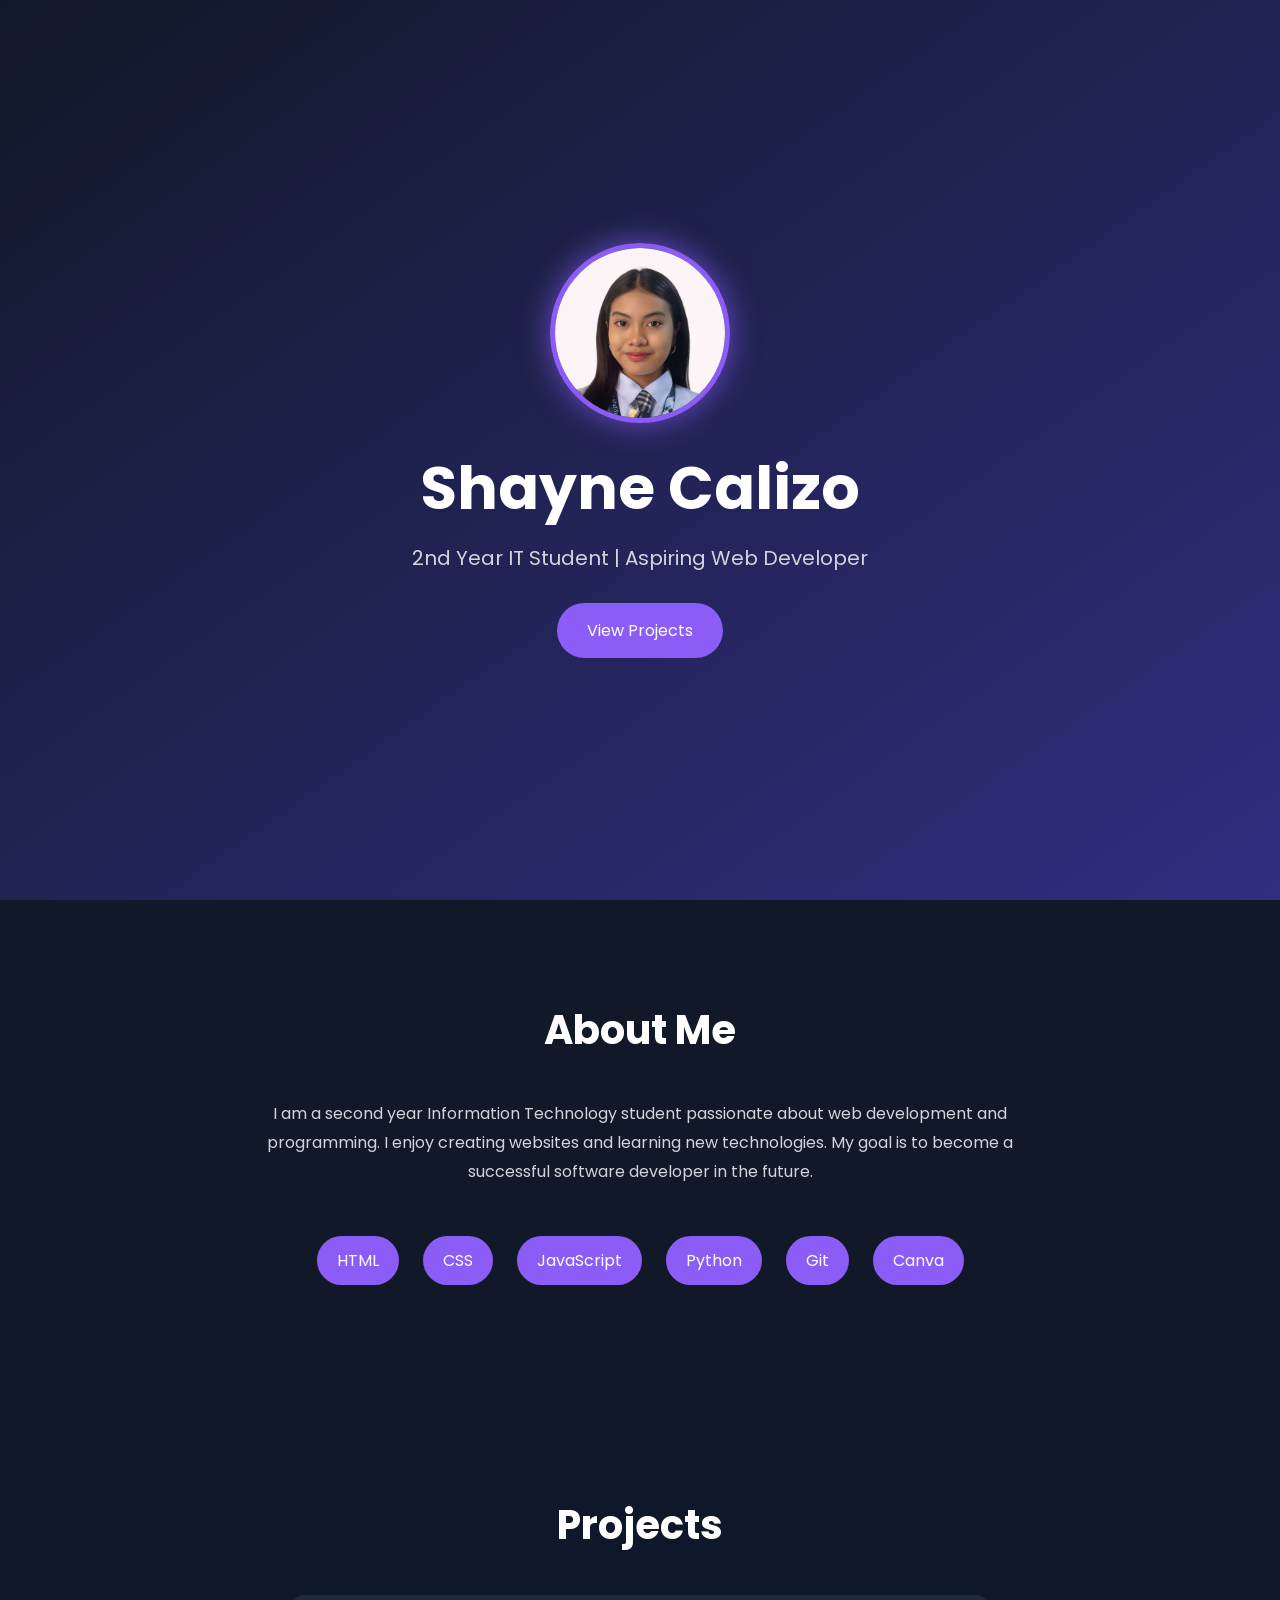
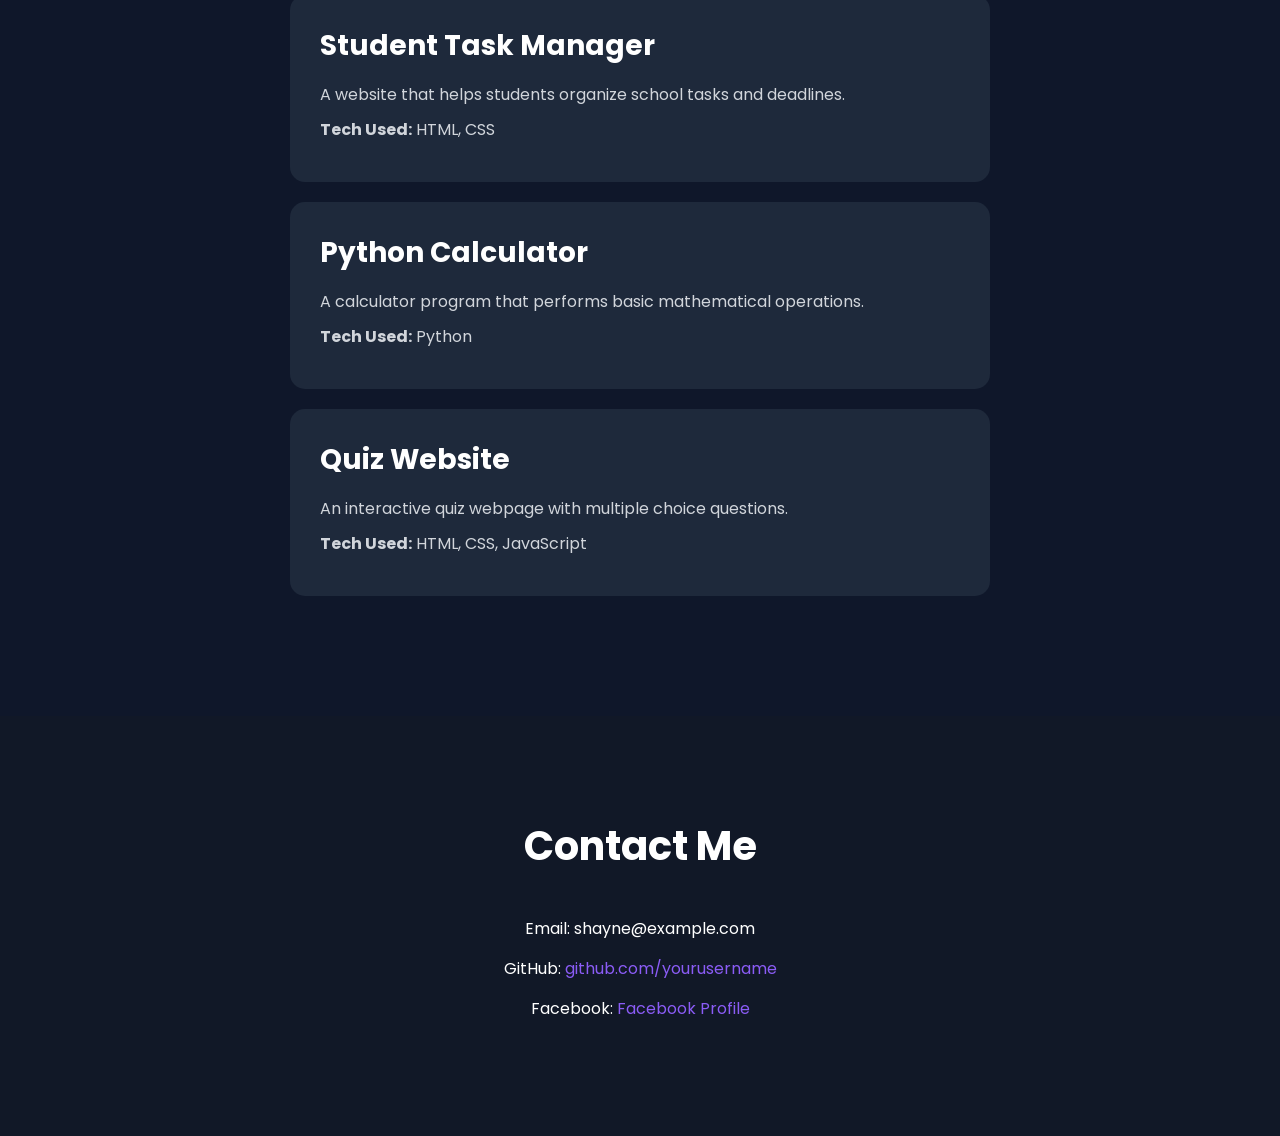
==== index.html @ b47bd121 "Changed title" ====
<!DOCTYPE html>
<html lang="en">
<head>
    <meta charset="UTF-8">
    <meta name="viewport" content="width=device-width, initial-scale=1.0">
    <title>Shayne Portfolio</title>

    <link rel="stylesheet" href="style.css">

    <link href="https://fonts.googleapis.com/css2?family=Poppins:wght@300;400;600;700&display=swap" rel="stylesheet">
</head>
<body>

    <!-- HERO -->

    <section class="hero">

        <img src="images/profile.jpg" alt="Profile" class="profile">

        <h1>Shayne Calizo</h1>

        <p>2nd Year IT Student | Aspiring Web Developer</p>

        <a href="#projects" class="btn">View Projects</a>

    </section>

    <!-- ABOUT -->

    <section class="about">

        <h2>About Me</h2>

        <p>
            I am a second year Information Technology student passionate about web development and programming.
            I enjoy creating websites and learning new technologies.
            My goal is to become a successful software developer in the future.
        </p>

        <div class="skills">

            <span>HTML</span>
            <span>CSS</span>
            <span>JavaScript</span>
            <span>Python</span>
            <span>Git</span>
            <span>Canva</span>

        </div>

    </section>

    <!-- PROJECTS -->

    <section class="projects" id="projects">

        <h2>Projects</h2>

        <div class="project-card">

            <h3>Student Task Manager</h3>

            <p>
                A website that helps students organize school tasks and deadlines.
            </p>

            <p><strong>Tech Used:</strong> HTML, CSS</p>

        </div>

        <div class="project-card">

            <h3>Python Calculator</h3>

            <p>
                A calculator program that performs basic mathematical operations.
            </p>

            <p><strong>Tech Used:</strong> Python</p>

        </div>

        <div class="project-card">

            <h3>Quiz Website</h3>

            <p>
                An interactive quiz webpage with multiple choice questions.
            </p>

            <p><strong>Tech Used:</strong> HTML, CSS, JavaScript</p>

        </div>

    </section>

    <!-- CONTACT -->

    <section class="contact">

        <h2>Contact Me</h2>

        <p>Email: shayne@example.com</p>

        <p>
            GitHub:
            <a href="https://github.com/yourusername" target="_blank">
                github.com/yourusername
            </a>
        </p>

        <p>
            Facebook:
            <a href="https://facebook.com/" target="_blank">
                Facebook Profile
            </a>
        </p>

    </section>

</body>
</html>
---- style.css ----
*{
    margin:0;
    padding:0;
    box-sizing:border-box;
}

html{
    scroll-behavior:smooth;
}

body{
    font-family:'Poppins',sans-serif;
    background:#0f172a;
    color:white;
}

/* HERO */

.hero{
    height:100vh;
    display:flex;
    justify-content:center;
    align-items:center;
    flex-direction:column;
    text-align:center;
    background:linear-gradient(to bottom right,#111827,#312e81);
    padding:20px;
}

.profile{
    width:180px;
    height:180px;
    border-radius:50%;
    object-fit:cover;
    border:5px solid #8b5cf6;
    box-shadow:0 0 30px rgba(139,92,246,0.7);
    margin-bottom:20px;
}

.hero h1{
    font-size:60px;
}

.hero p{
    margin-top:10px;
    color:#d1d5db;
    font-size:20px;
}

.btn{
    margin-top:30px;
    background:#8b5cf6;
    padding:15px 30px;
    border-radius:30px;
    text-decoration:none;
    color:white;
    transition:0.3s;
}

.btn:hover{
    transform:scale(1.1);
}

/* SECTION */

section{
    padding:100px 10%;
}

.about,
.contact{
    background:#111827;
}

.projects{
    background:#0f172a;
}

h2{
    text-align:center;
    margin-bottom:40px;
    font-size:40px;
}

/* ABOUT */

.about p{
    max-width:800px;
    margin:auto;
    text-align:center;
    line-height:1.8;
    color:#d1d5db;
}

.skills{
    margin-top:40px;
    text-align:center;
}

.skills span{
    display:inline-block;
    margin:10px;
    background:#8b5cf6;
    padding:12px 20px;
    border-radius:30px;
    transition:0.3s;
}

.skills span:hover{
    transform:translateY(-5px);
}

/* PROJECTS */

.project-card{
    background:#1e293b;
    max-width:700px;
    margin:20px auto;
    padding:30px;
    border-radius:15px;
    transition:0.3s;
}

.project-card:hover{
    transform:translateY(-10px);
    border:1px solid #8b5cf6;
}

.project-card h3{
    margin-bottom:15px;
    font-size:28px;
}

.project-card p{
    margin-bottom:10px;
    color:#d1d5db;
}

/* CONTACT */

.contact{
    text-align:center;
}

.contact p{
    margin:15px 0;
}

.contact a{
    color:#8b5cf6;
    text-decoration:none;
}

/* MOBILE */

@media(max-width:768px){

    .hero h1{
        font-size:40px;
    }

    .hero p{
        font-size:16px;
    }

    section{
        padding:80px 8%;
    }

}
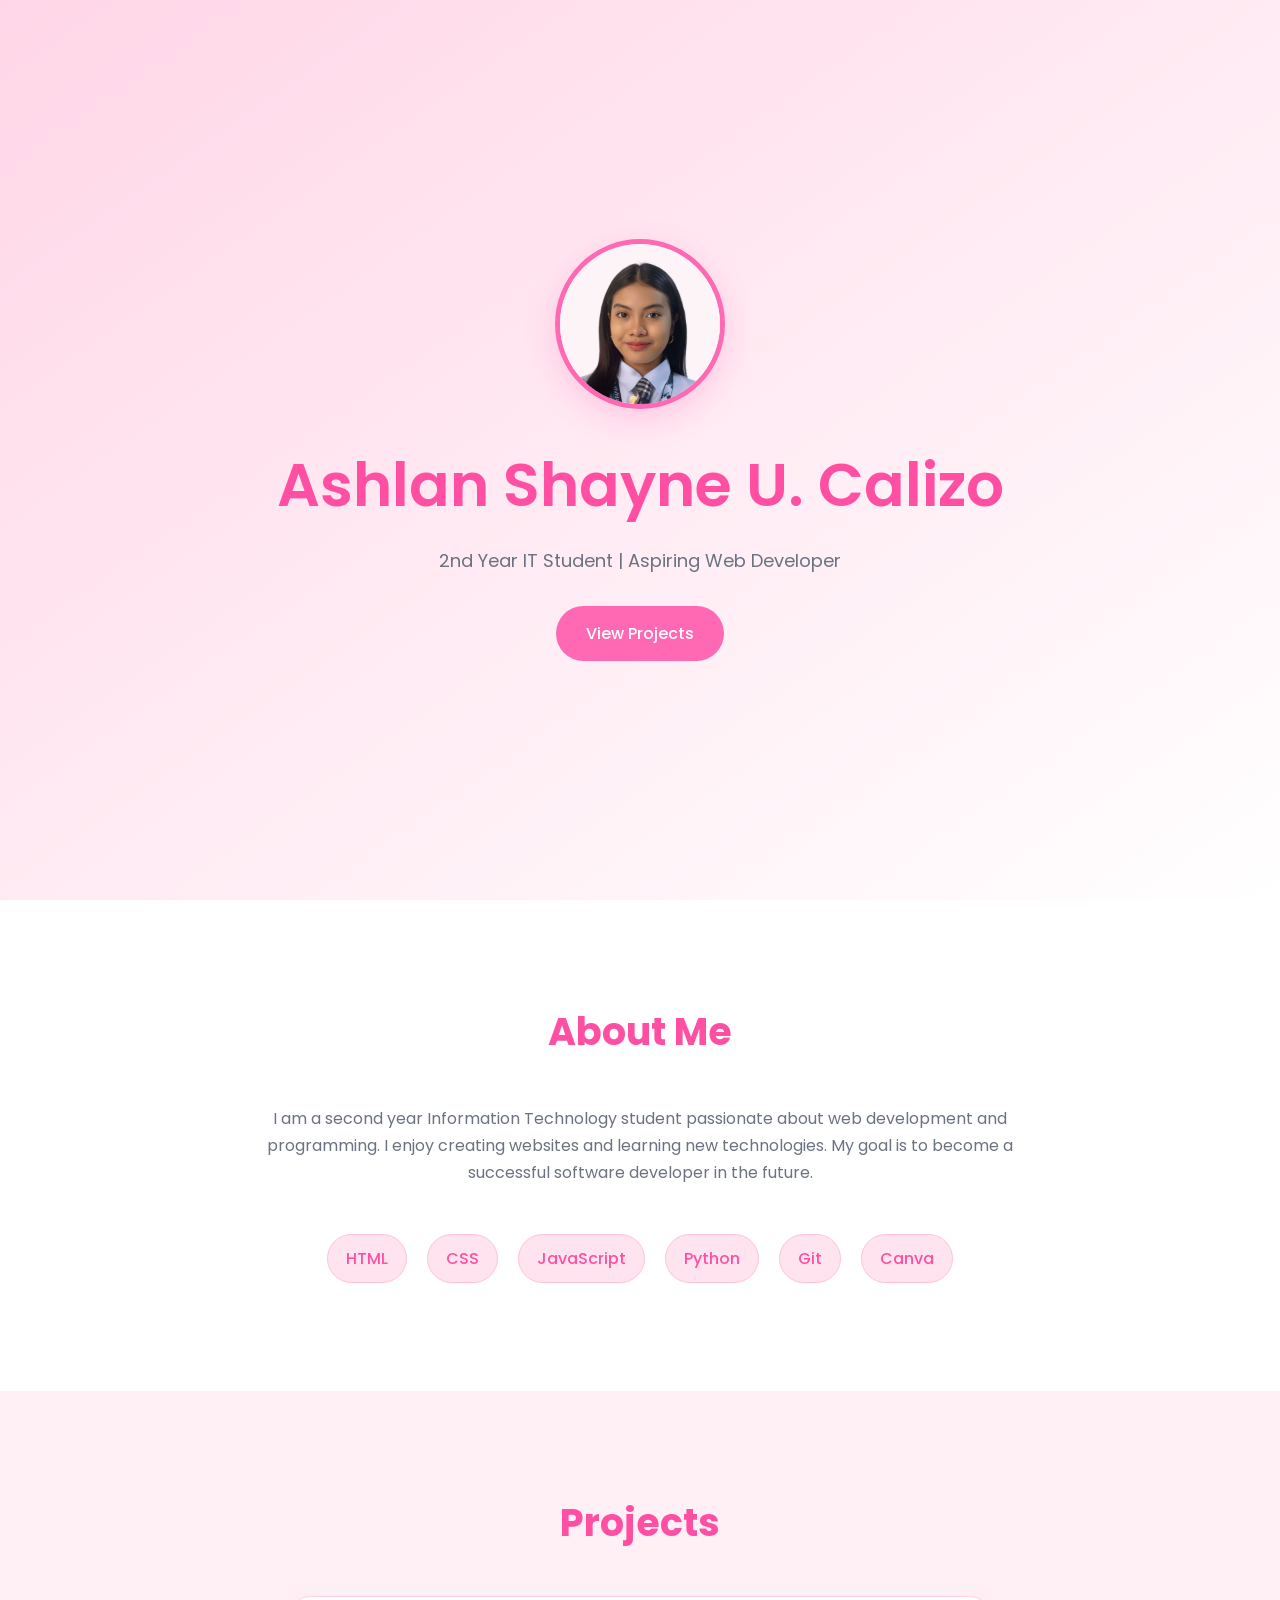
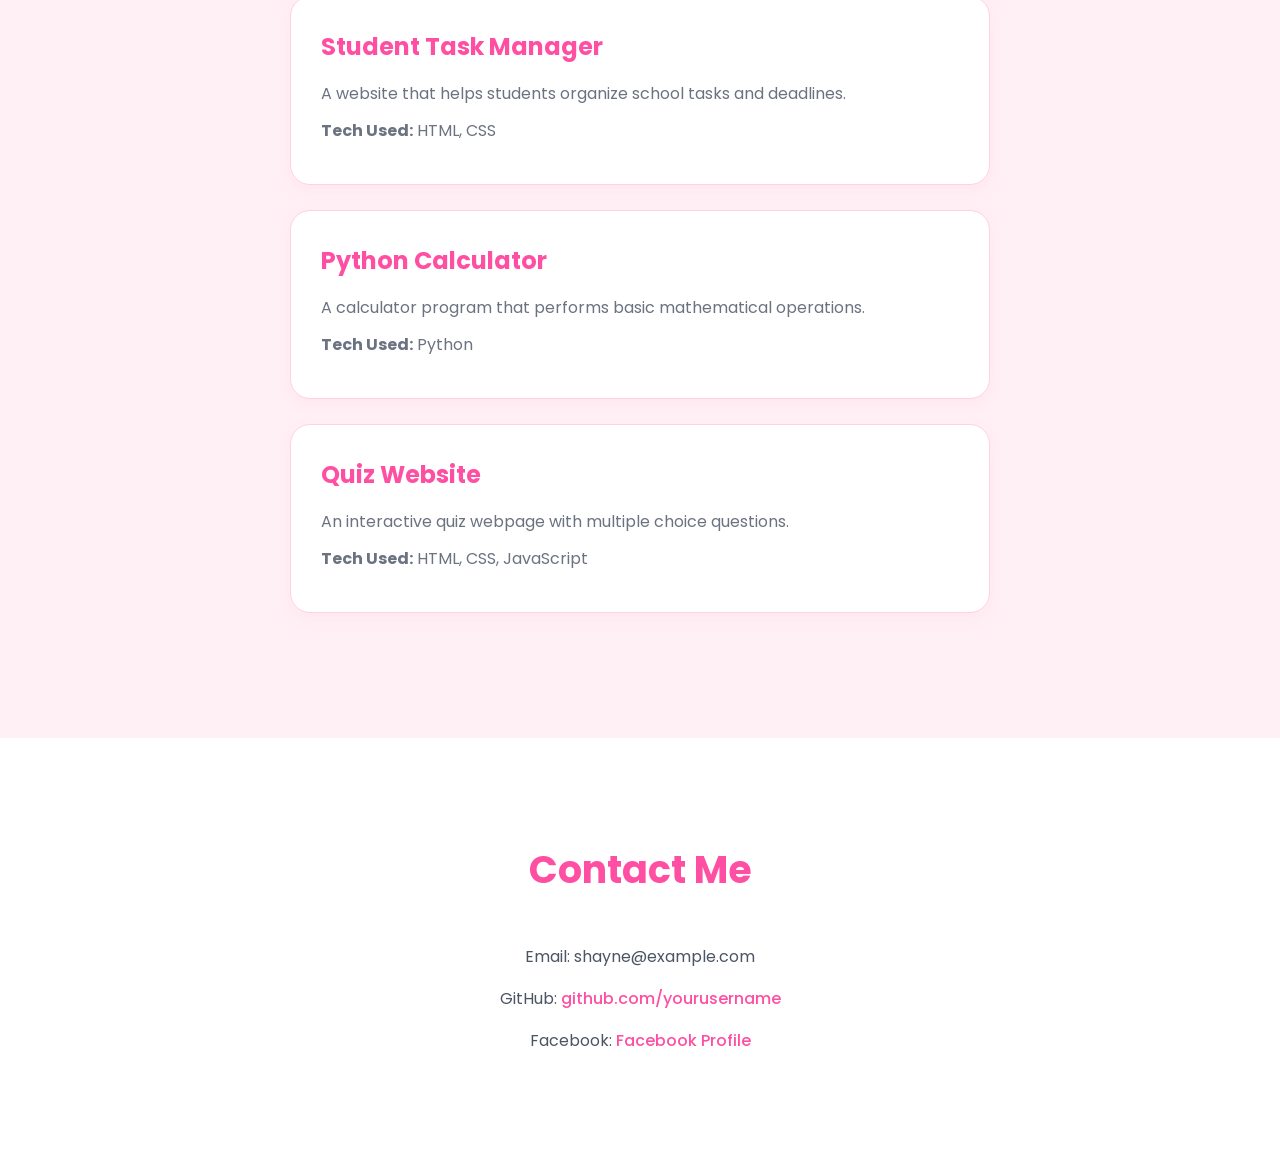
==== commit 59f43932: "redesigned website with pink and white" ====
--- a/index.html
+++ b/index.html
@@ -3,7 +3,7 @@
 <head>
     <meta charset="UTF-8">
     <meta name="viewport" content="width=device-width, initial-scale=1.0">
-    <title>Shayne Portfolio</title>
+    <title>Calizo Portfolio</title>
 
     <link rel="stylesheet" href="style.css">
 
@@ -17,7 +17,7 @@
 
         <img src="images/profile.jpg" alt="Profile" class="profile">
 
-        <h1>Shayne Calizo</h1>
+        <h1>Ashlan Shayne U. Calizo</h1>
 
         <p>2nd Year IT Student | Aspiring Web Developer</p>
 
--- a/style.css
+++ b/style.css
@@ -1,3 +1,5 @@
+@import url('https://fonts.googleapis.com/css2?family=Poppins:wght@300;400;500;600&display=swap');
+
 *{
     margin:0;
     padding:0;
@@ -10,87 +12,92 @@
 
 body{
     font-family:'Poppins',sans-serif;
-    background:#0f172a;
-    color:white;
+    background:#fff7fb;
+    color:#4b5563;
+    line-height:1.7;
+}
+
+/* SECTIONS */
+
+section{
+    padding:100px 12%;
 }
 
 /* HERO */
 
 .hero{
-    height:100vh;
+    min-height:100vh;
     display:flex;
+    flex-direction:column;
     justify-content:center;
     align-items:center;
-    flex-direction:column;
-    text-align:center;
-    background:linear-gradient(to bottom right,#111827,#312e81);
-    padding:20px;
+    text-align:center;
+    background:linear-gradient(to bottom right,#ffd6e7,#ffffff);
 }
 
 .profile{
-    width:180px;
-    height:180px;
+    width:170px;
+    height:170px;
     border-radius:50%;
     object-fit:cover;
-    border:5px solid #8b5cf6;
-    box-shadow:0 0 30px rgba(139,92,246,0.7);
-    margin-bottom:20px;
+    margin-bottom:25px;
+    border:5px solid #ff69b4;
+    box-shadow:0 10px 30px rgba(255,105,180,0.25);
 }
 
 .hero h1{
     font-size:60px;
+    font-weight:600;
+    color:#ff4fa3;
 }
 
 .hero p{
     margin-top:10px;
-    color:#d1d5db;
-    font-size:20px;
-}
+    font-size:18px;
+    color:#6b7280;
+}
+
+/* BUTTON */
 
 .btn{
     margin-top:30px;
-    background:#8b5cf6;
-    padding:15px 30px;
-    border-radius:30px;
     text-decoration:none;
     color:white;
+    background:#ff69b4;
+    padding:14px 30px;
+    border-radius:50px;
     transition:0.3s;
+    font-weight:500;
 }
 
 .btn:hover{
-    transform:scale(1.1);
-}
-
-/* SECTION */
-
-section{
-    padding:100px 10%;
-}
-
-.about,
-.contact{
-    background:#111827;
-}
-
-.projects{
-    background:#0f172a;
-}
+    background:#ff4fa3;
+    transform:translateY(-3px);
+}
+
+/* TITLES */
 
 h2{
     text-align:center;
+    font-size:38px;
     margin-bottom:40px;
-    font-size:40px;
+    color:#ff4fa3;
 }
 
 /* ABOUT */
+
+.about{
+    background:white;
+}
 
 .about p{
     max-width:800px;
     margin:auto;
     text-align:center;
-    line-height:1.8;
-    color:#d1d5db;
-}
+    color:#6b7280;
+}
+
+/* SKILLS */
 
 .skills{
     margin-top:40px;
@@ -99,47 +106,60 @@
 
 .skills span{
     display:inline-block;
-    margin:10px;
-    background:#8b5cf6;
-    padding:12px 20px;
+    margin:8px;
+    padding:10px 18px;
     border-radius:30px;
+    background:#ffe4ef;
+    color:#ff4fa3;
+    border:1px solid #ffc1da;
     transition:0.3s;
+    font-weight:500;
 }
 
 .skills span:hover{
+    transform:translateY(-3px);
+    background:#ff69b4;
+    color:white;
+}
+
+/* PROJECTS */
+
+.projects{
+    background:#fff0f6;
+}
+
+.project-card{
+    background:white;
+    padding:30px;
+    border-radius:20px;
+    margin:25px auto;
+    max-width:700px;
+    border:1px solid #ffd1e3;
+    transition:0.3s;
+    box-shadow:0 5px 15px rgba(255,182,193,0.15);
+}
+
+.project-card:hover{
     transform:translateY(-5px);
-}
-
-/* PROJECTS */
-
-.project-card{
-    background:#1e293b;
-    max-width:700px;
-    margin:20px auto;
-    padding:30px;
-    border-radius:15px;
-    transition:0.3s;
-}
-
-.project-card:hover{
-    transform:translateY(-10px);
-    border:1px solid #8b5cf6;
+    border-color:#ff69b4;
 }
 
 .project-card h3{
-    margin-bottom:15px;
-    font-size:28px;
+    margin-bottom:12px;
+    font-size:24px;
+    color:#ff4fa3;
 }
 
 .project-card p{
+    color:#6b7280;
     margin-bottom:10px;
-    color:#d1d5db;
 }
 
 /* CONTACT */
 
 .contact{
     text-align:center;
+    background:white;
 }
 
 .contact p{
@@ -147,13 +167,22 @@
 }
 
 .contact a{
-    color:#8b5cf6;
+    color:#ff4fa3;
     text-decoration:none;
+    font-weight:500;
+}
+
+.contact a:hover{
+    text-decoration:underline;
 }
 
 /* MOBILE */
 
 @media(max-width:768px){
+
+    section{
+        padding:80px 8%;
+    }
 
     .hero h1{
         font-size:40px;
@@ -163,8 +192,9 @@
         font-size:16px;
     }
 
-    section{
-        padding:80px 8%;
+    .profile{
+        width:140px;
+        height:140px;
     }
 
 }
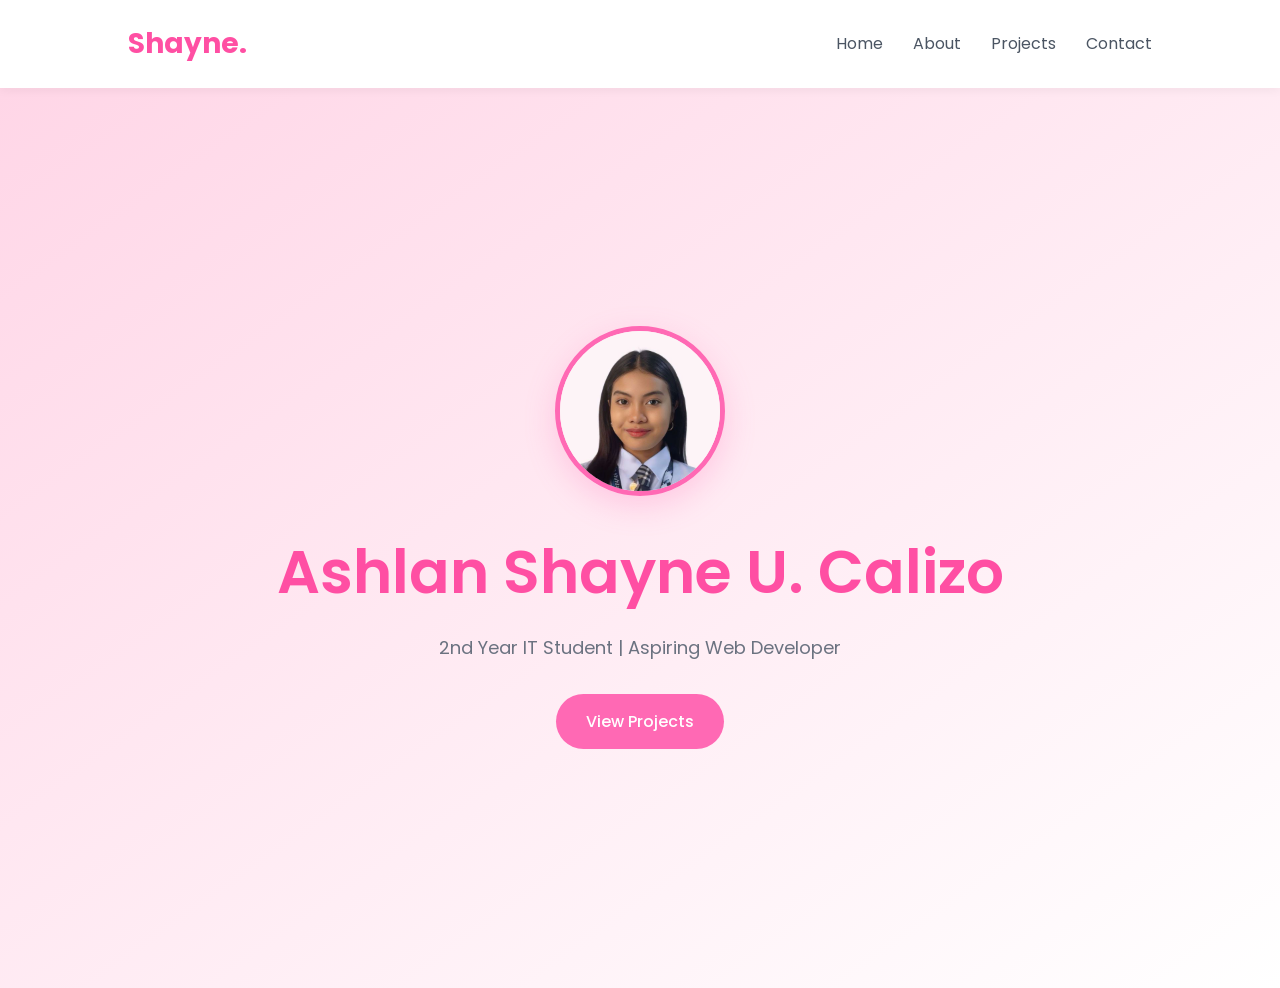
==== commit 6210461d: "redesigned contact page" ====
--- a/index.html
+++ b/index.html
@@ -3,13 +3,33 @@
 <head>
     <meta charset="UTF-8">
     <meta name="viewport" content="width=device-width, initial-scale=1.0">
-    <title>Calizo Portfolio</title>
+    <title>Home | Calizo Portfolio</title>
 
     <link rel="stylesheet" href="style.css">
 
-    <link href="https://fonts.googleapis.com/css2?family=Poppins:wght@300;400;600;700&display=swap" rel="stylesheet">
+    <link href="https://fonts.googleapis.com/css2?family=Poppins:wght@300;400;500;600&display=swap" rel="stylesheet">
 </head>
 <body>
+
+    <!-- NAVBAR -->
+
+    <nav>
+
+        <h1 class="logo">Shayne.</h1>
+
+        <ul>
+
+            <li><a href="index.html">Home</a></li>
+
+            <li><a href="about.html">About</a></li>
+
+            <li><a href="projects.html">Projects</a></li>
+
+            <li><a href="contact.html">Contact</a></li>
+
+        </ul>
+
+    </nav>
 
     <!-- HERO -->
 
@@ -21,100 +41,7 @@
 
         <p>2nd Year IT Student | Aspiring Web Developer</p>
 
-        <a href="#projects" class="btn">View Projects</a>
-
-    </section>
-
-    <!-- ABOUT -->
-
-    <section class="about">
-
-        <h2>About Me</h2>
-
-        <p>
-            I am a second year Information Technology student passionate about web development and programming.
-            I enjoy creating websites and learning new technologies.
-            My goal is to become a successful software developer in the future.
-        </p>
-
-        <div class="skills">
-
-            <span>HTML</span>
-            <span>CSS</span>
-            <span>JavaScript</span>
-            <span>Python</span>
-            <span>Git</span>
-            <span>Canva</span>
-
-        </div>
-
-    </section>
-
-    <!-- PROJECTS -->
-
-    <section class="projects" id="projects">
-
-        <h2>Projects</h2>
-
-        <div class="project-card">
-
-            <h3>Student Task Manager</h3>
-
-            <p>
-                A website that helps students organize school tasks and deadlines.
-            </p>
-
-            <p><strong>Tech Used:</strong> HTML, CSS</p>
-
-        </div>
-
-        <div class="project-card">
-
-            <h3>Python Calculator</h3>
-
-            <p>
-                A calculator program that performs basic mathematical operations.
-            </p>
-
-            <p><strong>Tech Used:</strong> Python</p>
-
-        </div>
-
-        <div class="project-card">
-
-            <h3>Quiz Website</h3>
-
-            <p>
-                An interactive quiz webpage with multiple choice questions.
-            </p>
-
-            <p><strong>Tech Used:</strong> HTML, CSS, JavaScript</p>
-
-        </div>
-
-    </section>
-
-    <!-- CONTACT -->
-
-    <section class="contact">
-
-        <h2>Contact Me</h2>
-
-        <p>Email: shayne@example.com</p>
-
-        <p>
-            GitHub:
-            <a href="https://github.com/yourusername" target="_blank">
-                github.com/yourusername
-            </a>
-        </p>
-
-        <p>
-            Facebook:
-            <a href="https://facebook.com/" target="_blank">
-                Facebook Profile
-            </a>
-        </p>
+        <a href="projects.html" class="btn">View Projects</a>
 
     </section>
 
--- a/style.css
+++ b/style.css
@@ -197,4 +197,102 @@
         height:140px;
     }
 
+}
+/* ANIMATIONS */
+
+@keyframes fadeUp{
+    from{
+        opacity:0;
+        transform:translateY(40px);
+    }
+
+    to{
+        opacity:1;
+        transform:translateY(0);
+    }
+}
+
+@keyframes float{
+    0%{
+        transform:translateY(0px);
+    }
+
+    50%{
+        transform:translateY(-12px);
+    }
+
+    100%{
+        transform:translateY(0px);
+    }
+}
+
+/* APPLY ANIMATIONS */
+
+.hero h1{
+    animation:fadeUp 1s ease;
+}
+
+.hero p{
+    animation:fadeUp 1.3s ease;
+}
+
+.btn{
+    animation:fadeUp 1.6s ease;
+}
+
+.profile{
+    animation:float 4s ease-in-out infinite;
+}
+
+.about,
+.projects,
+.contact{
+    animation:fadeUp 1s ease;
+}
+/* NAVBAR */
+
+nav{
+    width:100%;
+    padding:20px 10%;
+    display:flex;
+    justify-content:space-between;
+    align-items:center;
+    background:white;
+    position:sticky;
+    top:0;
+    z-index:1000;
+    box-shadow:0 2px 10px rgba(0,0,0,0.05);
+}
+
+.logo{
+    color:#ff4fa3;
+    font-size:28px;
+}
+
+nav ul{
+    display:flex;
+    list-style:none;
+}
+
+nav ul li{
+    margin-left:30px;
+}
+
+nav ul li a{
+    text-decoration:none;
+    color:#4b5563;
+    transition:0.3s;
+}
+
+nav ul li a:hover{
+    color:#ff4fa3;
+}
+
+/* PAGE SECTIONS */
+
+.about-page,
+.projects-page,
+.contact-page{
+    min-height:100vh;
+    padding-top:120px;
 }
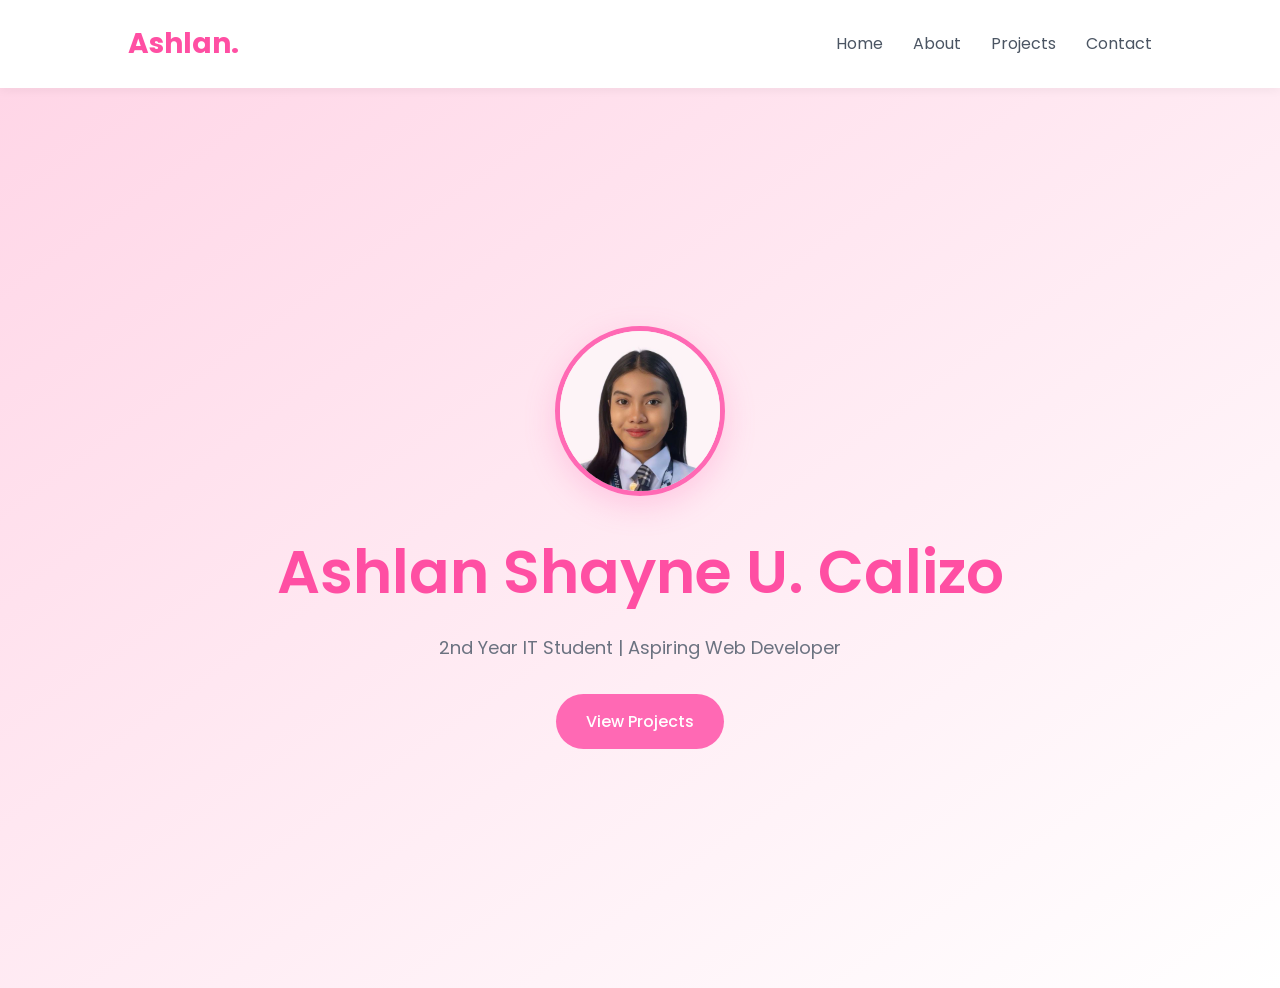
==== commit 273c8a72: "redesigned about me page" ====
--- a/index.html
+++ b/index.html
@@ -15,7 +15,7 @@
 
     <nav>
 
-        <h1 class="logo">Shayne.</h1>
+        <h1 class="logo">Ashlan.</h1>
 
         <ul>
 
--- a/style.css
+++ b/style.css
@@ -295,4 +295,121 @@
 .contact-page{
     min-height:100vh;
     padding-top:120px;
+}
+/* CONTACT PAGE */
+
+.contact-page{
+    min-height:100vh;
+    background:linear-gradient(to bottom right,#fff0f6,#ffffff);
+    text-align:center;
+}
+
+.contact-container{
+    display:flex;
+    justify-content:center;
+    gap:30px;
+    flex-wrap:wrap;
+    margin-top:50px;
+}
+
+.contact-card{
+    background:white;
+    width:280px;
+    padding:35px 25px;
+    border-radius:20px;
+    box-shadow:0 10px 25px rgba(255,105,180,0.12);
+    border:1px solid #ffd1e3;
+    transition:0.3s;
+}
+
+.contact-card:hover{
+    transform:translateY(-8px);
+    box-shadow:0 15px 30px rgba(255,105,180,0.2);
+}
+
+.contact-card h3{
+    color:#ff4fa3;
+    margin-bottom:15px;
+    font-size:24px;
+}
+
+.contact-card p,
+.contact-card a{
+    color:#6b7280;
+    text-decoration:none;
+    font-size:16px;
+}
+
+.contact-card a:hover{
+    color:#ff4fa3;
+}
+/* ABOUT PAGE */
+
+.about-page{
+    min-height:100vh;
+    background:linear-gradient(to bottom right,#fff0f6,#ffffff);
+    display:flex;
+    justify-content:center;
+    align-items:center;
+}
+
+.about-container{
+    display:flex;
+    align-items:center;
+    gap:60px;
+    flex-wrap:wrap;
+    background:white;
+    padding:50px;
+    border-radius:25px;
+    box-shadow:0 10px 30px rgba(255,105,180,0.12);
+    max-width:1100px;
+}
+
+.about-image img{
+    width:320px;
+    border-radius:25px;
+    box-shadow:0 10px 25px rgba(255,105,180,0.18);
+}
+
+.about-content{
+    flex:1;
+}
+
+.about-content h2{
+    text-align:left;
+    margin-bottom:20px;
+}
+
+.about-content p{
+    color:#6b7280;
+    margin-bottom:20px;
+    line-height:1.8;
+}
+
+.about-content .skills{
+    margin-top:20px;
+    text-align:left;
+}
+
+/* MOBILE */
+
+@media(max-width:900px){
+
+    .about-container{
+        flex-direction:column;
+        text-align:center;
+    }
+
+    .about-content h2{
+        text-align:center;
+    }
+
+    .about-content .skills{
+        text-align:center;
+    }
+
+    .about-image img{
+        width:250px;
+    }
+
 }
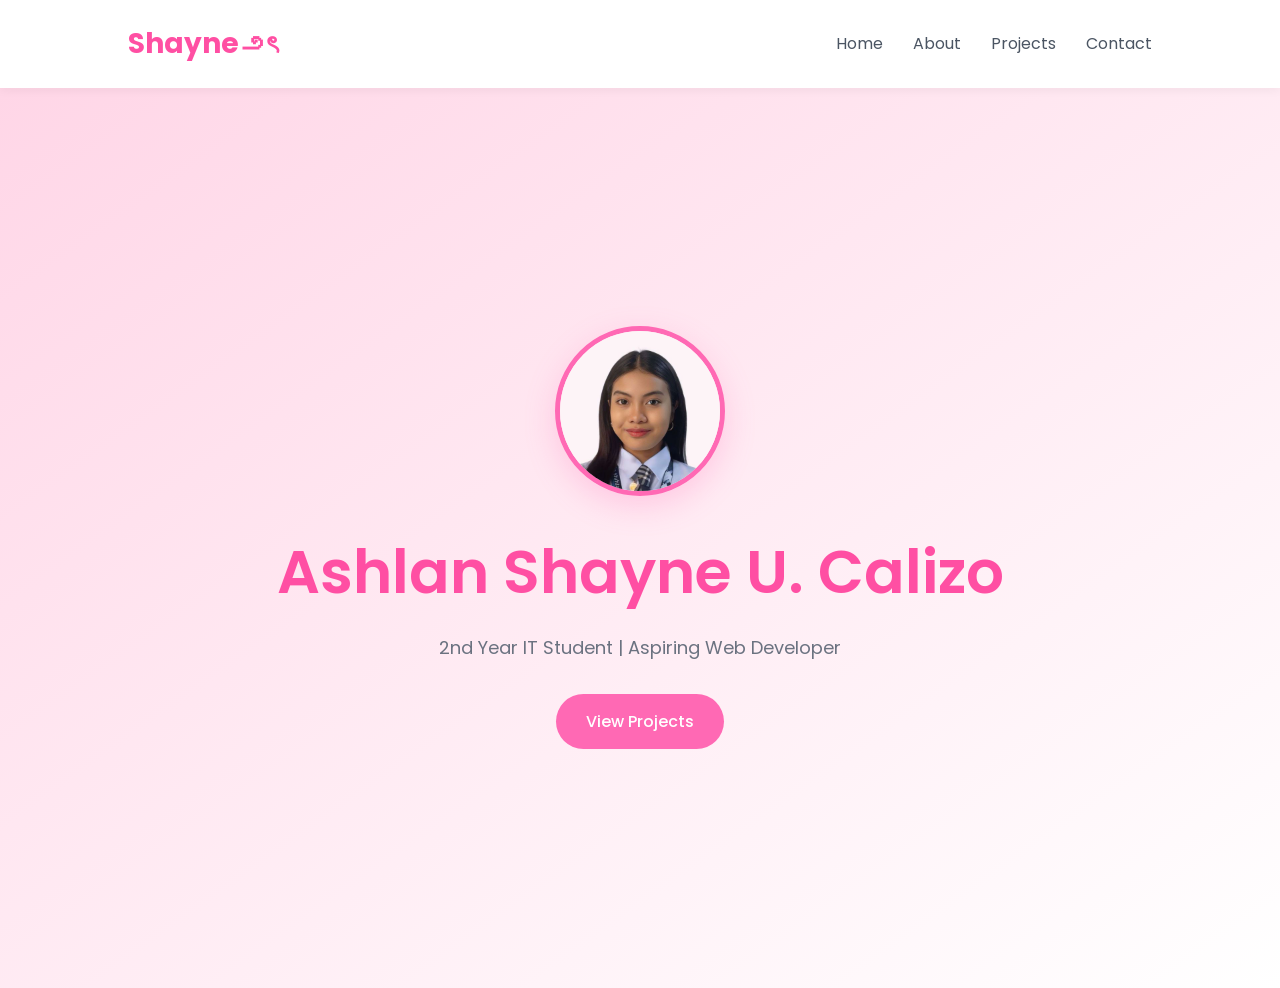
==== commit 1dad6395: "changed logo in index" ====
--- a/index.html
+++ b/index.html
@@ -15,7 +15,7 @@
 
     <nav>
 
-        <h1 class="logo">Ashlan.</h1>
+        <h1 class="logo">Shayne౨ৎ</h1>
 
         <ul>
 
